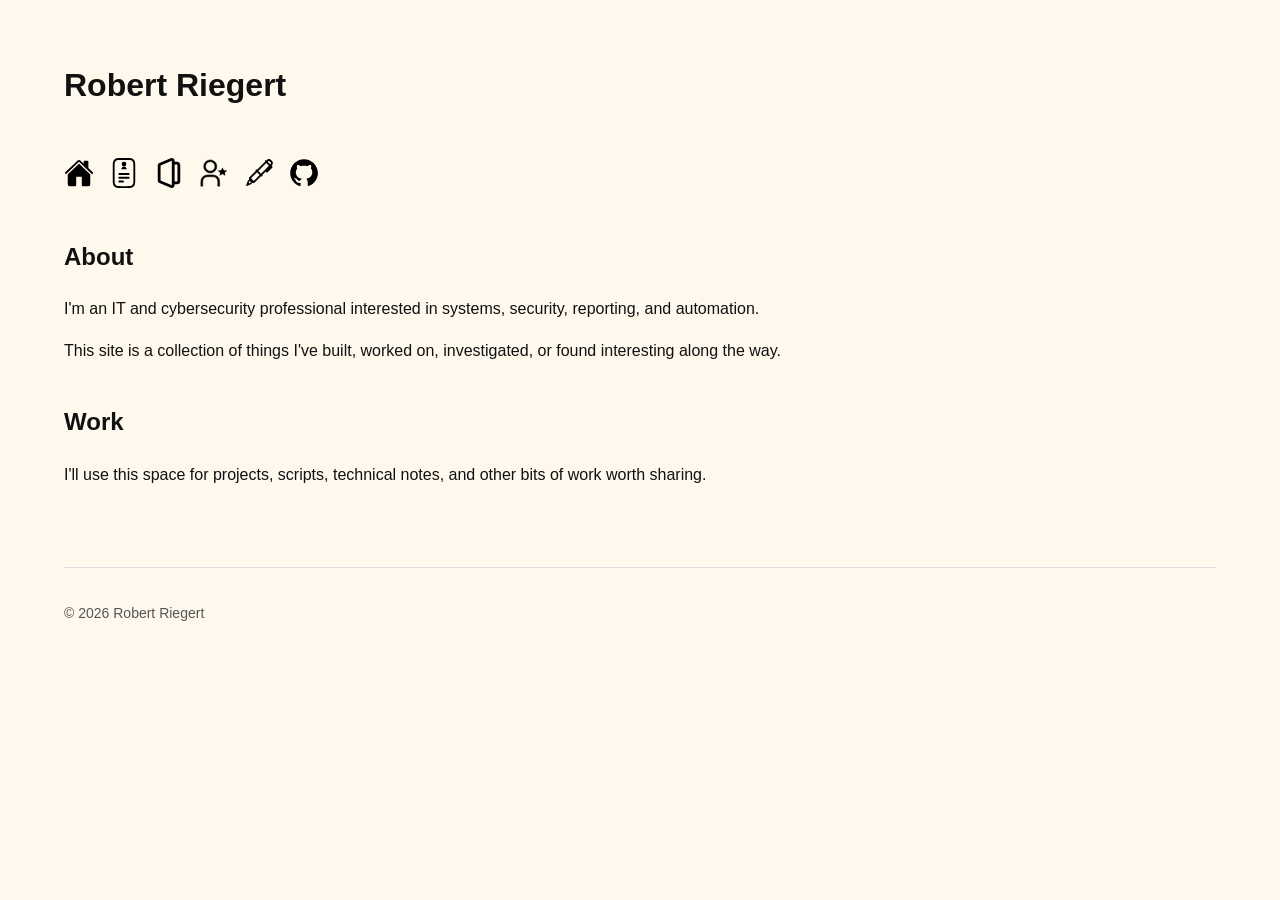
==== index.html @ 88682af4 "Added Files via Upload Initial Commit" ====
<!DOCTYPE html>
<html lang="en">
<head>
    <meta charset="UTF-8">
    <meta name="viewport" content="width=device-width, initial-scale=1.0">

    <title>Robert Riegert</title>
    <link rel="stylesheet" href="css/style.css">
</head>

<body>

<header>
    <h1>Robert Riegert</h1>

	<p><br></p>

    <nav>
	<a href="index.html"><img src="assets/home.svg" alt="Home" class="link-icon"></a>
	<a href="html/resume.html"><img src="assets/resume.svg" alt="Resume" class="link-icon"></a>
        <a href="html/projects.html"><img src="../assets/project.svg" alt="Projects" class="link-icon"></a>
        <a href="html/certifications.html"><img src="assets/user-certification.svg" alt="Certifications" class="link-icon"></a>
        <a href="html/blog.html"><img src="assets/fountain-pen.svg" alt="Blog" class="link-icon"></a>
        <a href="https://github.com/rcriegert" target="_blank" rel="noopener noreferrer"><img src="assets/GitHub_Invertocat_Black_Clearspace.svg" alt="GitHub" class="link-icon"></a>
    </nav>
</header>

<main>
    <h2>About</h2>

    <p>
        I'm an IT and cybersecurity professional interested in systems,
        security, reporting, and automation.
    </p>

    <p>
        This site is a collection of things I've built, worked on,
        investigated, or found interesting along the way.
    </p>

    <h2>Work</h2>

    <p>
        I'll use this space for projects, scripts, technical notes,
        and other bits of work worth sharing.
    </p>
</main>

<footer>
    <p>&copy; 2026 Robert Riegert</p>
</footer>

</body>
</html>
---- css/style.css ----
body {
    width: 90%;
    margin: 60px auto;

    font-family: Arial, sans-serif;
    line-height: 1.6;

    color: #111111;
    background: #FFF8ED;
}

header {
    margin-bottom: 50px;
}

h1 {
    margin-bottom: 0;
}

header p {
    margin-top: 5px;
    color: #444444;
}

nav {
    display: flex;
    align-items: center;
    gap: 15px;
}

nav a {
    display: flex;
    align-items: center;
}

h2 {
    margin-top: 40px;
}

footer {
    margin-top: 80px;
    padding-top: 20px;
    border-top: 1px solid #ddd;
    color: #555555;
    font-size: 14px;
}

.link-icon {
    width: 30px;
    height: 30px;
    display: block;
}

.cert-list {
    padding: 0;
    list-style: none;
}

.cert-list > li {
    padding: 18px 0;
    border-bottom: 1px solid #dddddd;
}

.cert-list h2 {
    display: flex;
    align-items: baseline;
    justify-content: space-between;
    margin: 0;
}

.cert-list h2 a {
    font-size: 14px;
    font-weight: normal;
    color: #111111;
    text-decoration: none;
}

.cert-list h2 a:hover {
    text-decoration: underline;
}

.cert-details {
    margin-top: 6px;
    padding-left: 20px;

    font-size: 12px;
    color: #555555;
    list-style: none;
}

.cert-details li {
    margin: 0;
}
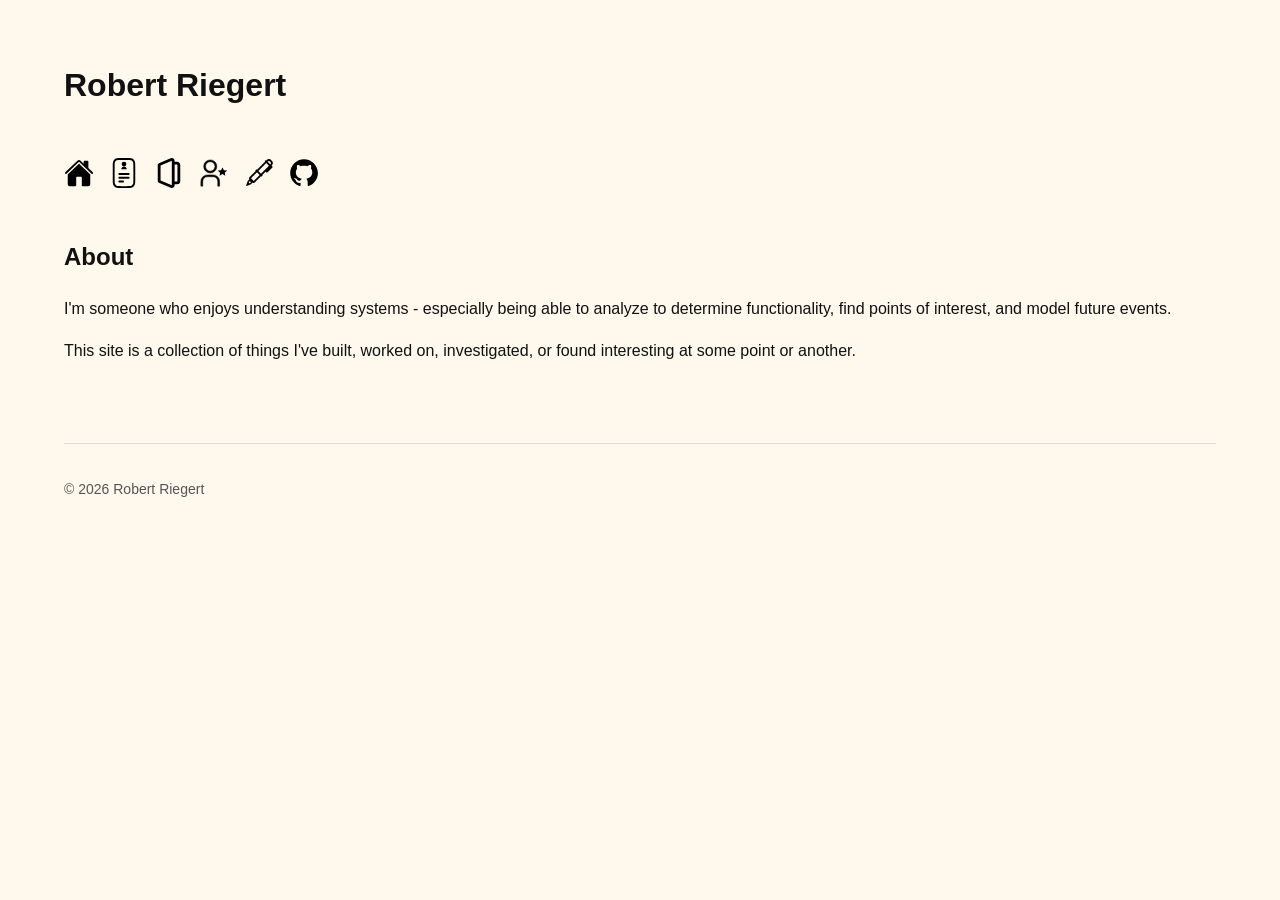
==== commit ec8b4948: "Update index.html" ====
--- a/index.html
+++ b/index.html
@@ -16,9 +16,9 @@
 	<p><br></p>
 
     <nav>
-	<a href="index.html"><img src="assets/home.svg" alt="Home" class="link-icon"></a>
-	<a href="html/resume.html"><img src="assets/resume.svg" alt="Resume" class="link-icon"></a>
-        <a href="html/projects.html"><img src="../assets/project.svg" alt="Projects" class="link-icon"></a>
+		<a href="index.html"><img src="assets/home.svg" alt="Home" class="link-icon"></a>
+		<a href="html/resume.html"><img src="assets/resume.svg" alt="Resume" class="link-icon"></a>
+        <a href="html/projects.html"><img src="assets/project.svg" alt="Projects" class="link-icon"></a>
         <a href="html/certifications.html"><img src="assets/user-certification.svg" alt="Certifications" class="link-icon"></a>
         <a href="html/blog.html"><img src="assets/fountain-pen.svg" alt="Blog" class="link-icon"></a>
         <a href="https://github.com/rcriegert" target="_blank" rel="noopener noreferrer"><img src="assets/GitHub_Invertocat_Black_Clearspace.svg" alt="GitHub" class="link-icon"></a>
@@ -29,21 +29,13 @@
     <h2>About</h2>
 
     <p>
-        I'm an IT and cybersecurity professional interested in systems,
-        security, reporting, and automation.
+        I'm someone who enjoys understanding systems - especially being able to analyze to determine functionality, find points of interest, and model future events.
     </p>
 
     <p>
-        This site is a collection of things I've built, worked on,
-        investigated, or found interesting along the way.
+        This site is a collection of things I've built, worked on, investigated, or found interesting at some point or another.
     </p>
 
-    <h2>Work</h2>
-
-    <p>
-        I'll use this space for projects, scripts, technical notes,
-        and other bits of work worth sharing.
-    </p>
 </main>
 
 <footer>
@@ -51,4 +43,4 @@
 </footer>
 
 </body>
-</html>+</html>
